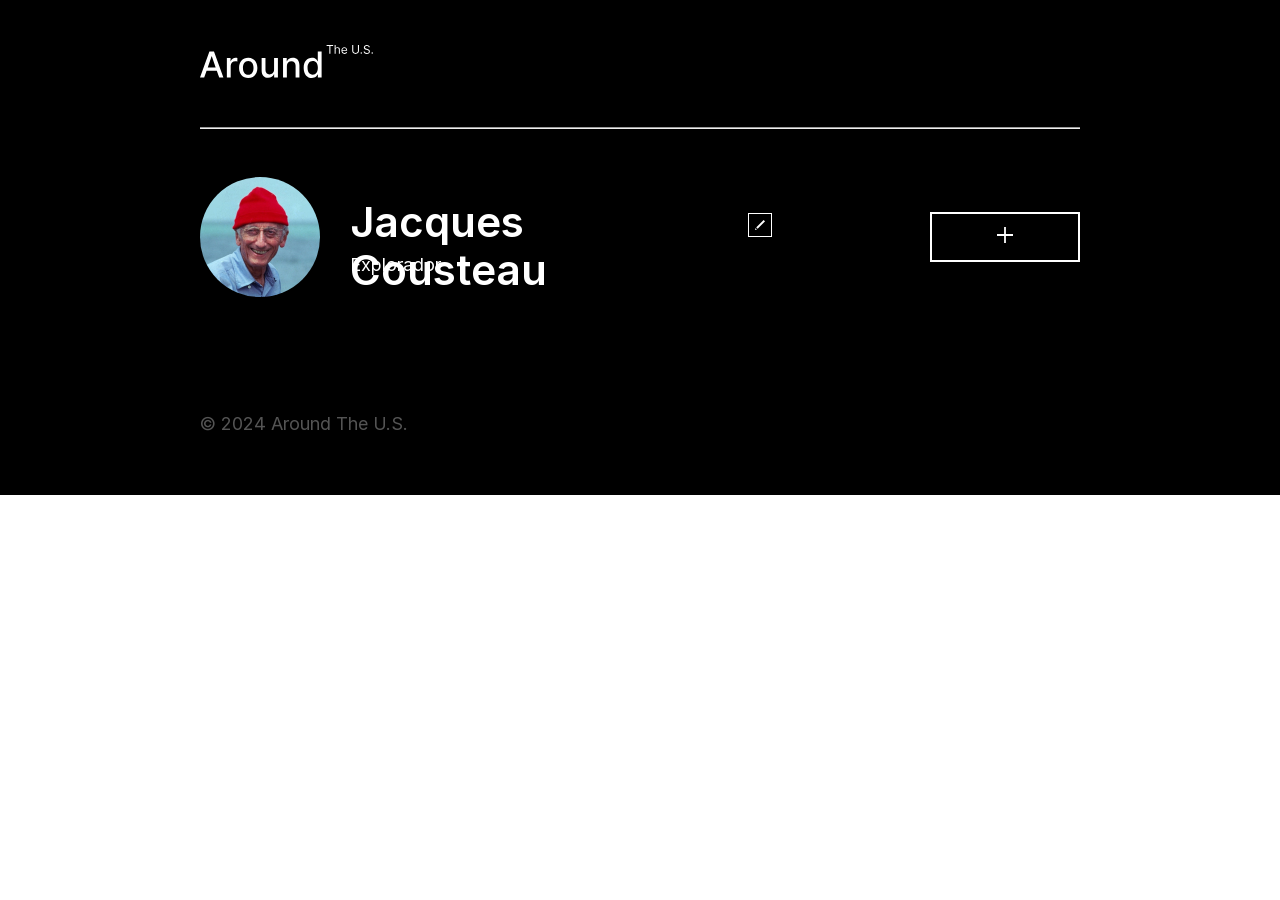
==== src/index.html @ 9d0f0117 "Actualizacion de clases" ====
<!DOCTYPE html>
<html lang="es">
  <head>
    <meta charset="UTF-8" />
    <meta name="viewport" content="width=device-width, initial-scale=1.0" />
    <meta name="author" content="Susana Sanchez" />
    <meta
      name="keywords"
      content="TripleTen, alrededor, mundo, viaje, US, fotografías"
    />
    <meta
      name="description"
      content="Se podran observar fotografías alrededor de los EE.UU. y conocer los estamos más importantes para guardar y explorar."
    />
    <title>Alrededor de los EE.UU.</title>
    <link rel="stylesheet" href="./pages/index.css" />
    <link rel="shortcut icon" href="favicon.ico" />
  </head>
  <body>
    <div class="page">
      <section class="popup popup__profile">
        <div class="popup__container">
          <form class="form popup__form" novalidate>
            <button
              class="popup__button-close popup__button-close_profile"
              type="button"
            >
              <img
                class="popup__button-close-image"
                src="../images/close_icon.svg "
                alt="Cruz para cerrar"
              />
            </button>
            <fieldset class="popup__form-fieldset form__set">
              <h3 class="popup__form-fieldset_name">Editar perfil</h3>
              <label class="form__field">
                <input
                  class="input__text input__text_name"
                  type="text"
                  name="name"
                  id="name-input"
                  value="Jacques Cousteau"
                  placeholder="Nombre"
                  minlength="2"
                  maxlength="40"
                  required
                />
                <span class="form__input-error name-input-error"></span>
              </label>
              <label class="form__field">
                <input
                  class="input__text input__text_about"
                  type="text"
                  name="about"
                  id="about-input"
                  value="Explorador"
                  placeholder="Acerca de mí"
                  minlength="2"
                  maxlength="200"
                  required
                />
                <span class="form__input-error about-input-error"></span>
              </label>
              <button class="popup__form-button button_submit" type="submit">
                Guardar
              </button>
            </fieldset>
          </form>
        </div>
      </section>

      <section class="popup popup__add">
        <div class="popup__add__container">
          <form class="form popup__add__form" novalidate>
            <button
              class="popup__add__button-close popup__button-close"
              type="button"
            >
              <img
                class="popup__button-close-image"
                src="../images/close_icon.svg"
                alt="Cruz para cerrar"
              />
            </button>
            <fieldset class="popup__add__form-fieldset form__set">
              <h3 class="popup__add__form-fieldset_name">Nuevo lugar</h3>
              <label class="form__field">
                <input
                  class="input__text input__text_place"
                  type="text"
                  name="place"
                  id="place-input"
                  placeholder="Título"
                  minlength="2"
                  maxlength="30"
                  required
                />
                <span class="form__input-error place-input-error"></span>
              </label>
              <label class="form__field">
                <input
                  class="input__text input__text_link"
                  type="url"
                  name="link"
                  id="link-input"
                  placeholder="Enlace a la imagen"
                  required
                />
                <span class="form__input-error link-input-error"></span>
              </label>
              <button
                class="popup__add__form-button button_submit"
                type="submit"
              >
                Crear
              </button>
            </fieldset>
          </form>
        </div>
      </section>

      <section class="popup popup__image">
        <div class="popup__image__container">
          <button
            class="popup__button-close popup__image_button-close"
            type="button"
          >
            <img
              class="popup__button-close-image"
              src="../images/close_icon.svg"
              alt="Cruz para cerrar"
            />
          </button>
          <img src="" alt="" class="popup__image_image" />
          <p class="popup__image_name"></p>
        </div>
      </section>

      <header class="header">
        <img
          src="../images/logo_header.svg"
          alt="Logo Around the US"
          class="header__logo"
        />
        <hr class="line" />
      </header>

      <main class="content">
        <section class="profile">
          <div class="profile__column">
            <img
              src="../images/avatar.jpg"
              alt="Avatar"
              class="profile__avatar"
            />
            <div class="profile__info">
              <h2 class="profile__info_title">Jacques Cousteau</h2>
              <button class="profile__edit-button" type="button">
                <img
                  src="../images/edit_button.png"
                  alt="Botón para editar"
                  class="profile__edit-button-image"
                />
              </button>
              <p class="profile__info_subtitle">Explorador</p>
            </div>
          </div>
          <button class="profile__add-button" type="button">
            <img
              src="../images/add.svg"
              alt="Botón para añadir"
              class="profile__add-button-image"
            />
          </button>
        </section>

        <section class="cards">
          <ul class="cards__content"></ul>
        </section>

        <template class="cards__template">
          <li class="cards__item">
            <img src=" " alt="" class="cards__image" />
            <button class="cards__trash-button">
              <img
                src="../images/trash_icon.svg"
                alt="trash picture"
                class="cards__trash-button-image"
              />
            </button>
            <div class="cards__image-info">
              <h3 class="cards__image-text"></h3>
              <button class="cards__hearth-button"></button>
            </div>
          </li>
        </template>
      </main>
      <footer class="footer">
        <p class="footer__copyright">&copy; 2024 Around The U.S.</p>
      </footer>
    </div>
    <script type="module" src="./pages/index.js"></script>
  </body>
</html>
---- src/pages/index.css ----
@import url("../vendor/normalize.css");
@import url("../vendor/fonts.css");
@import url("../blocks/page.css");
@import url("../blocks/header.css");
@import url("../blocks/profile.css");
@import url("../blocks/cards.css");
@import url("../blocks/popup.css");
@import url("../blocks/forms.css");
@import url("../blocks/footer.css");
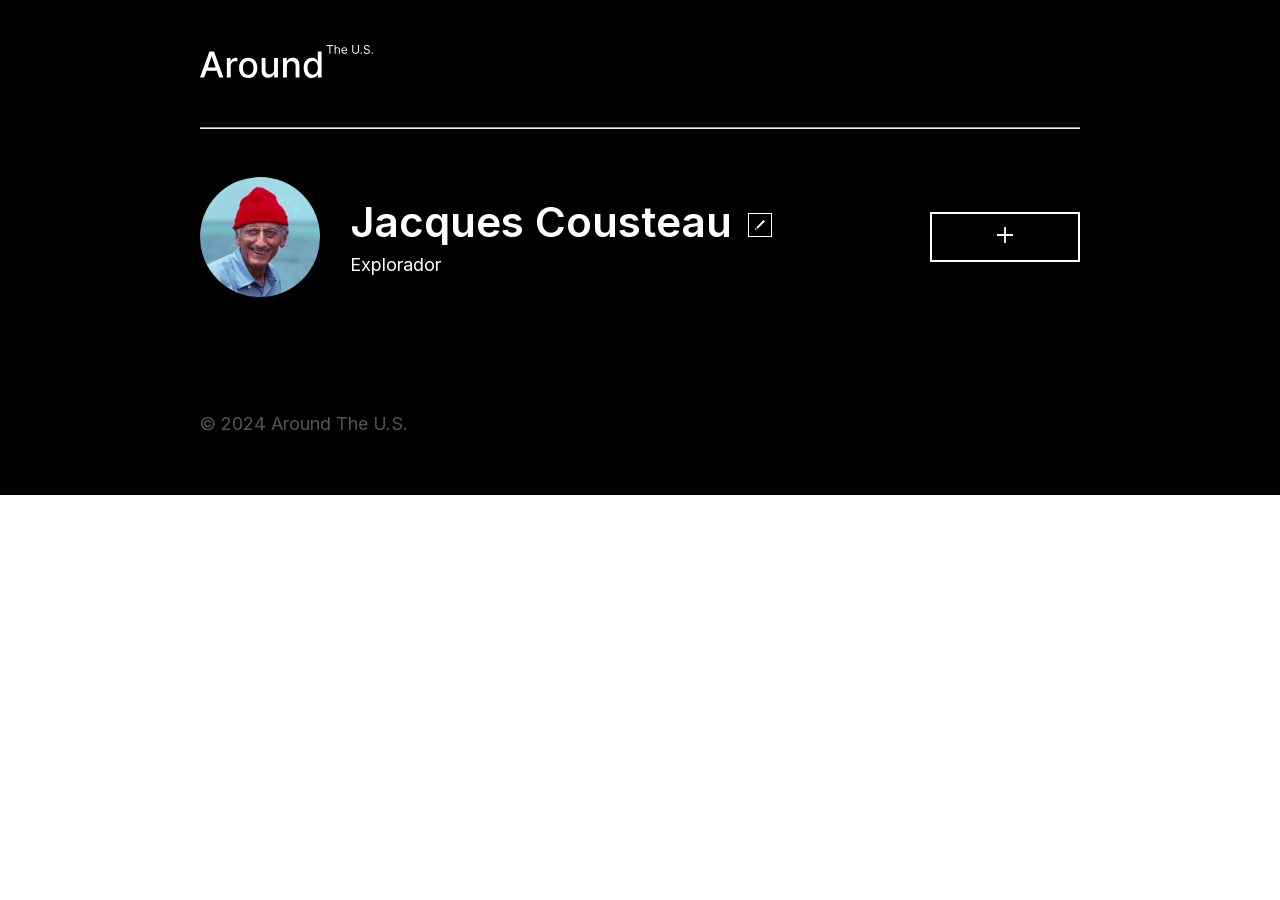
==== commit f2d91509: "Creación de Apis" ====
--- a/src/index.html
+++ b/src/index.html
@@ -61,7 +61,10 @@
                 />
                 <span class="form__input-error about-input-error"></span>
               </label>
-              <button class="popup__form-button button_submit" type="submit">
+              <button
+                class="popup__form-button button_submit popup__save-button"
+                type="submit"
+              >
                 Guardar
               </button>
             </fieldset>
@@ -113,6 +116,34 @@
                 type="submit"
               >
                 Crear
+              </button>
+            </fieldset>
+          </form>
+        </div>
+      </section>
+
+      <section class="popup popup__confirmation">
+        <div class="popup__confirmation__container">
+          <form class="form popup__confirmation__form">
+            <button
+              class="popup__add__button-close popup__button-close"
+              type="button"
+            >
+              <img
+                class="popup__button-close-image"
+                src="../images/close_icon.svg"
+                alt="Cruz para cerrar"
+              />
+            </button>
+            <fieldset class="popup__confirmation__form-fieldset form__set">
+              <h3 class="popup__confirmation__form-fieldset_confirmation">
+                ¿Estás seguro?
+              </h3>
+              <button
+                class="popup__confirmation__form-button confirmation__button"
+                type="button"
+              >
+                Sí
               </button>
             </fieldset>
           </form>
@@ -136,6 +167,45 @@
         </div>
       </section>
 
+      <section class="popup popup__avatar">
+        <div class="popup__avatar__container">
+          <form class="form popup__avatar__form" novalidate>
+            <button
+              class="popup__avatar__button-close popup__button-close"
+              type="button"
+            >
+              <img
+                class="popup__button-close-image"
+                src="../images/close_icon.svg"
+                alt="Cruz para cerrar"
+              />
+            </button>
+            <fieldset class="popup__avatar__form-fieldset form__set">
+              <h3 class="popup__avatar__form-fieldset_avatar">
+                Cambiar foto de perfil
+              </h3>
+              <label class="form__field">
+                <input
+                  class="input__text input__text_link"
+                  type="url"
+                  name="avatar"
+                  id="avatar-input"
+                  placeholder="Ingrese el nuevo enlace"
+                  required
+                />
+                <span class="form__input-error link-input-error"></span>
+              </label>
+              <button
+                class="popup__avatar__form-button button_submit popup__save-button"
+                type="submit"
+              >
+                Guardar
+              </button>
+            </fieldset>
+          </form>
+        </div>
+      </section>
+
       <header class="header">
         <img
           src="../images/logo_header.svg"
@@ -148,11 +218,13 @@
       <main class="content">
         <section class="profile">
           <div class="profile__column">
-            <img
-              src="../images/avatar.jpg"
-              alt="Avatar"
-              class="profile__avatar"
-            />
+            <div class="profile__avatar-edit">
+              <img
+                src="../images/avatar.jpg"
+                alt="Avatar"
+                class="profile__avatar"
+              />
+            </div>
             <div class="profile__info">
               <h2 class="profile__info_title">Jacques Cousteau</h2>
               <button class="profile__edit-button" type="button">
